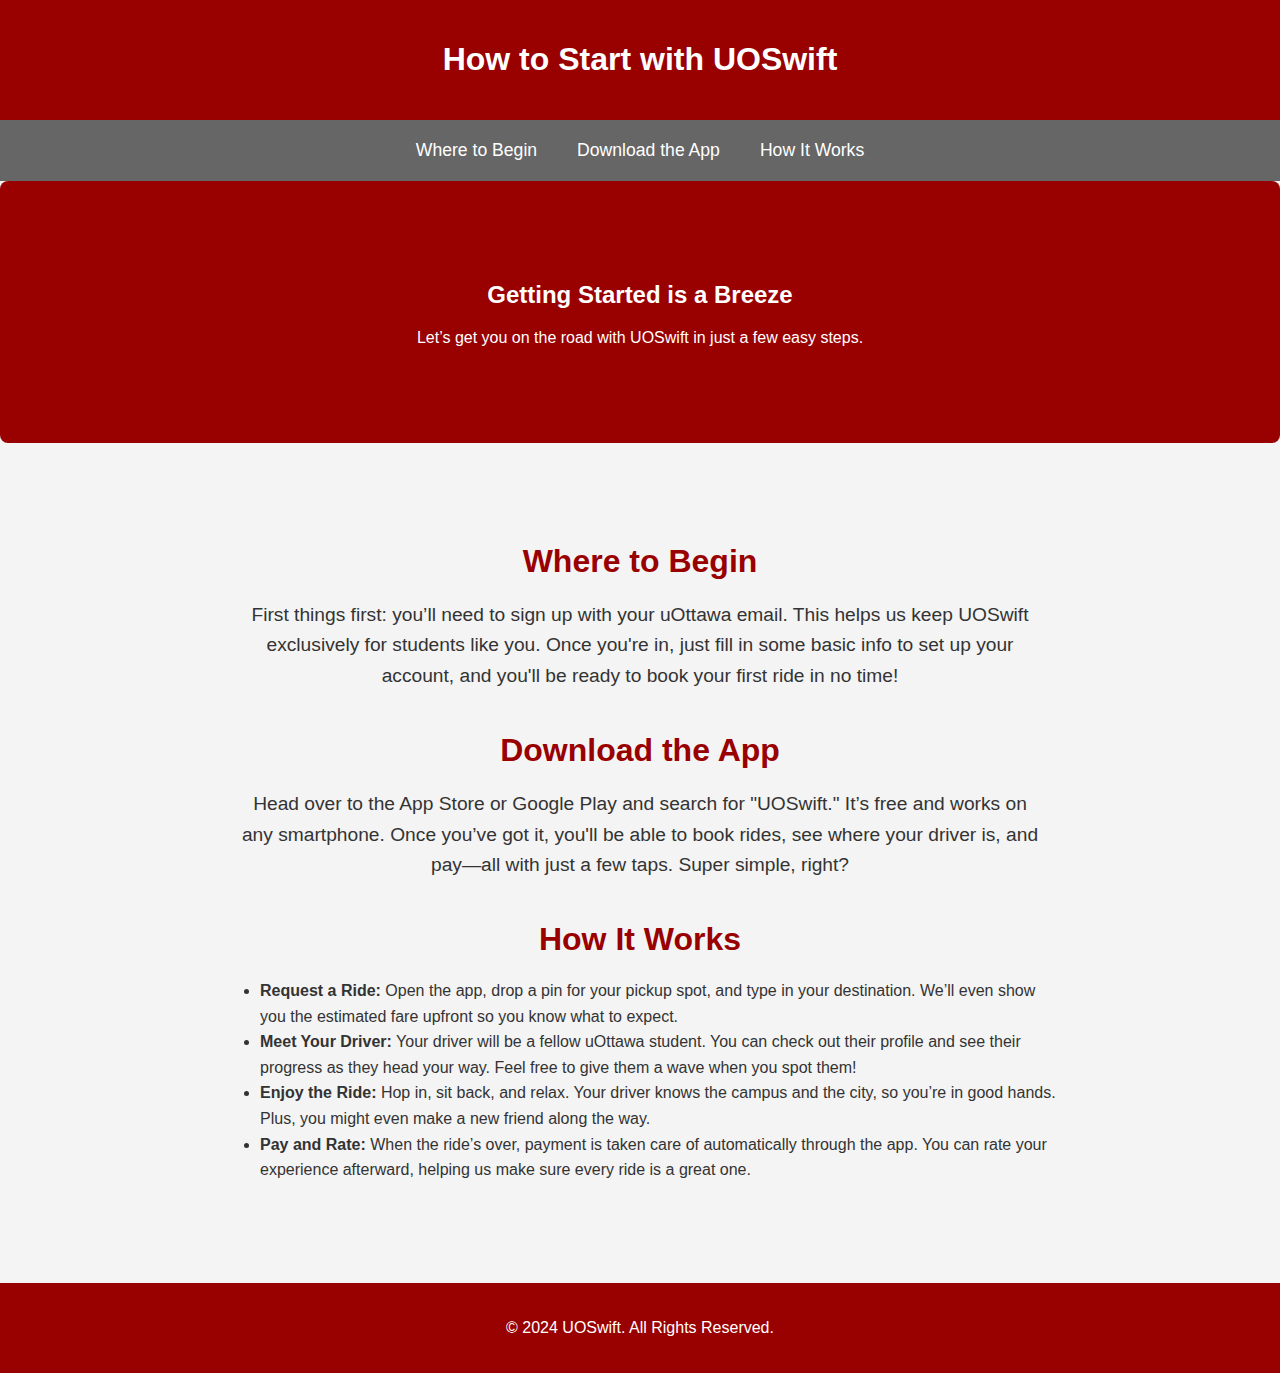
==== features.html @ 275db02c "Update and rename how_to_start.html to features.html" ====
<!DOCTYPE html>
<html lang="en">

<head>
    <meta charset="UTF-8">
    <meta name="viewport" content="width=device-width, initial-scale=1.0">
    <title>How to Start - UOSwift</title>
    <style>
        body {
            font-family: Arial, sans-serif;
            background-color: #f4f4f4;
            color: #333;
            margin: 0;
            padding: 0;
        }

        header {
            background-color: #990000; 
            color: white;
            padding: 20px 0;
            text-align: center;
        }

        nav {
            display: flex;
            justify-content: center;
            background-color: #666666; 
            padding: 10px 0;
        }

        nav a {
            color: white;
            padding: 10px 20px;
            text-decoration: none;
            font-size: 1.1em;
        }

        .container {
            max-width: 1200px;
            margin: auto;
            padding: 20px;
        }

        .hero {
            background-color: #990000; 
            color: white;
            text-align: center;
            padding: 80px 20px;
            border-radius: 8px;
            margin-bottom: 40px;
        }

        .section {
            margin: 40px 0;
        }

        .section h2 {
            font-size: 2em;
            margin-bottom: 20px;
            text-align: center;
            color: #990000;
        }

        .section p {
            text-align: center;
            font-size: 1.2em;
            max-width: 800px;
            margin: 0 auto;
            line-height: 1.6;
        }

        footer {
            background-color: #990000; 
            color: white;
            text-align: center;
            padding: 20px 0;
            margin-top: 40px;
        }
    </style>
</head>

<body>

    <header>
        <h1>How to Start with UOSwift</h1>
    </header>

    <nav>
        <a href="#begin">Where to Begin</a>
        <a href="#download">Download the App</a>
        <a href="#how-it-works">How It Works</a>
    </nav>

    <div class="hero">
        <h2>Getting Started is a Breeze</h2>
        <p>Let’s get you on the road with UOSwift in just a few easy steps.</p>
    </div>

    <div class="container">
        <section class="section" id="begin">
            <h2>Where to Begin</h2>
            <p>First things first: you’ll need to sign up with your uOttawa email. This helps us keep UOSwift exclusively for students like you. Once you're in, just fill in some basic info to set up your account, and you'll be ready to book your first ride in no time!</p>
        </section>

        <section class="section" id="download">
            <h2>Download the App</h2>
            <p>Head over to the App Store or Google Play and search for "UOSwift." It’s free and works on any smartphone. Once you’ve got it, you'll be able to book rides, see where your driver is, and pay—all with just a few taps. Super simple, right?</p>
        </section>

        <section class="section" id="how-it-works">
            <h2>How It Works</h2>
            <ul style="text-align: left; max-width: 800px; margin: 20px auto; line-height: 1.6;">
                <li><strong>Request a Ride:</strong> Open the app, drop a pin for your pickup spot, and type in your destination. We’ll even show you the estimated fare upfront so you know what to expect.</li>
                <li><strong>Meet Your Driver:</strong> Your driver will be a fellow uOttawa student. You can check out their profile and see their progress as they head your way. Feel free to give them a wave when you spot them!</li>
                <li><strong>Enjoy the Ride:</strong> Hop in, sit back, and relax. Your driver knows the campus and the city, so you’re in good hands. Plus, you might even make a new friend along the way.</li>
                <li><strong>Pay and Rate:</strong> When the ride’s over, payment is taken care of automatically through the app. You can rate your experience afterward, helping us make sure every ride is a great one.</li>
            </ul>
        </section>
    </div>

    <footer>
        <p>&copy; 2024 UOSwift. All Rights Reserved.</p>
    </footer>

</body>

</html>
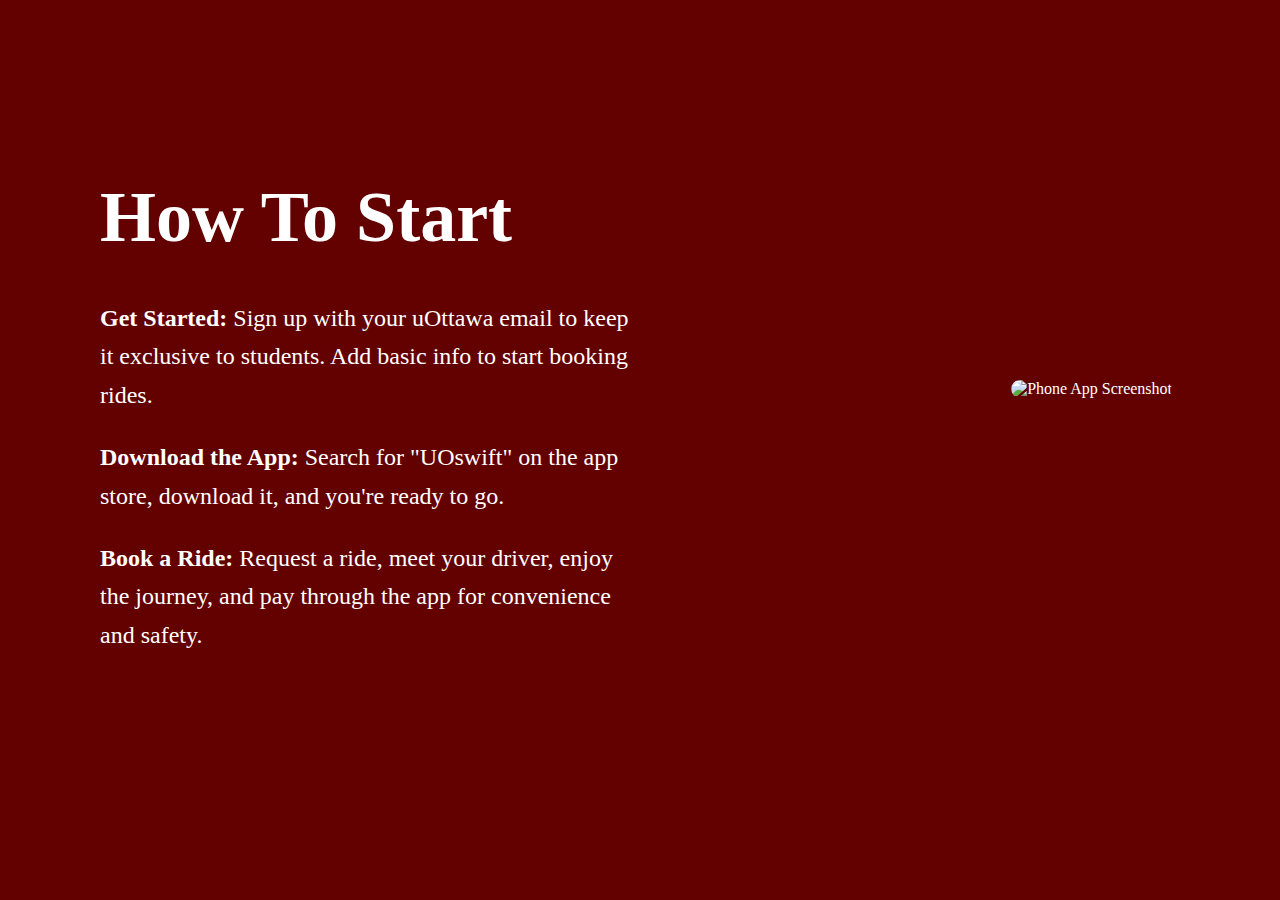
==== commit 4e34e4b6: "Update and rename how_to_start.html to features.html" ====
--- a/features.html
+++ b/features.html
@@ -3,124 +3,68 @@
 
 <head>
     <meta charset="UTF-8">
+    <meta http-equiv="X-UA-Compatible" content="IE=edge">
     <meta name="viewport" content="width=device-width, initial-scale=1.0">
-    <title>How to Start - UOSwift</title>
+    <title>uoSwift - How To Start</title>
     <style>
         body {
-            font-family: Arial, sans-serif;
-            background-color: #f4f4f4;
-            color: #333;
+            font-family: Migra;
             margin: 0;
-            padding: 0;
+            background-color: #630000;
+            color: white;
+            min-height: 100vh;
+            position: relative;
         }
 
-        header {
-            background-color: #990000; 
-            color: white;
-            padding: 20px 0;
-            text-align: center;
+        .how-to-start {
+            display: flex;
+            justify-content: space-between;
+            align-items: center;
+            padding: 100px;
+            position: relative;
+            z-index: 2;
         }
 
-        nav {
-            display: flex;
-            justify-content: center;
-            background-color: #666666; 
-            padding: 10px 0;
+        .how-to-start h2 {
+            font-size: 3em;
+            margin-bottom: 20px;
         }
 
-        nav a {
-            color: white;
-            padding: 10px 20px;
-            text-decoration: none;
-            font-size: 1.1em;
-        }
-
-        .container {
-            max-width: 1200px;
-            margin: auto;
-            padding: 20px;
-        }
-
-        .hero {
-            background-color: #990000; 
-            color: white;
-            text-align: center;
-            padding: 80px 20px;
-            border-radius: 8px;
-            margin-bottom: 40px;
-        }
-
-        .section {
-            margin: 40px 0;
-        }
-
-        .section h2 {
-            font-size: 2em;
-            margin-bottom: 20px;
-            text-align: center;
-            color: #990000;
-        }
-
-        .section p {
-            text-align: center;
-            font-size: 1.2em;
-            max-width: 800px;
-            margin: 0 auto;
+        .how-to-start .content {
+            font-size: 1.5em;
+            max-width: 50%;
             line-height: 1.6;
         }
 
-        footer {
-            background-color: #990000; 
-            color: white;
-            text-align: center;
-            padding: 20px 0;
-            margin-top: 40px;
+        .how-to-start .phone-container {
+            max-width: 40%;
+            display: flex;
+            justify-content: center;
+            align-items: center;
+        }
+
+        .how-to-start .phone-container img {
+            max-width: 250px;
+            height: auto;
+            border: 8px solid #630000;
+            border-radius: 20px;
         }
     </style>
 </head>
 
 <body>
 
-    <header>
-        <h1>How to Start with UOSwift</h1>
-    </header>
-
-    <nav>
-        <a href="#begin">Where to Begin</a>
-        <a href="#download">Download the App</a>
-        <a href="#how-it-works">How It Works</a>
-    </nav>
-
-    <div class="hero">
-        <h2>Getting Started is a Breeze</h2>
-        <p>Let’s get you on the road with UOSwift in just a few easy steps.</p>
-    </div>
-
-    <div class="container">
-        <section class="section" id="begin">
-            <h2>Where to Begin</h2>
-            <p>First things first: you’ll need to sign up with your uOttawa email. This helps us keep UOSwift exclusively for students like you. Once you're in, just fill in some basic info to set up your account, and you'll be ready to book your first ride in no time!</p>
-        </section>
-
-        <section class="section" id="download">
-            <h2>Download the App</h2>
-            <p>Head over to the App Store or Google Play and search for "UOSwift." It’s free and works on any smartphone. Once you’ve got it, you'll be able to book rides, see where your driver is, and pay—all with just a few taps. Super simple, right?</p>
-        </section>
-
-        <section class="section" id="how-it-works">
-            <h2>How It Works</h2>
-            <ul style="text-align: left; max-width: 800px; margin: 20px auto; line-height: 1.6;">
-                <li><strong>Request a Ride:</strong> Open the app, drop a pin for your pickup spot, and type in your destination. We’ll even show you the estimated fare upfront so you know what to expect.</li>
-                <li><strong>Meet Your Driver:</strong> Your driver will be a fellow uOttawa student. You can check out their profile and see their progress as they head your way. Feel free to give them a wave when you spot them!</li>
-                <li><strong>Enjoy the Ride:</strong> Hop in, sit back, and relax. Your driver knows the campus and the city, so you’re in good hands. Plus, you might even make a new friend along the way.</li>
-                <li><strong>Pay and Rate:</strong> When the ride’s over, payment is taken care of automatically through the app. You can rate your experience afterward, helping us make sure every ride is a great one.</li>
-            </ul>
-        </section>
-    </div>
-
-    <footer>
-        <p>&copy; 2024 UOSwift. All Rights Reserved.</p>
-    </footer>
+    <section class="how-to-start">
+        <div class="content">
+            <h2>How To Start</h2>
+            <p><strong>Get Started:</strong> Sign up with your uOttawa email to keep it exclusive to students. Add basic info to start booking rides.</p>
+            <p><strong>Download the App:</strong> Search for "UOswift" on the app store, download it, and you're ready to go.</p>
+            <p><strong>Book a Ride:</strong> Request a ride, meet your driver, enjoy the journey, and pay through the app for convenience and safety.</p>
+        </div>
+        <div class="phone-container">
+            <img src="phone.png" alt="Phone App Screenshot">
+        </div>
+    </section>
 
 </body>
 
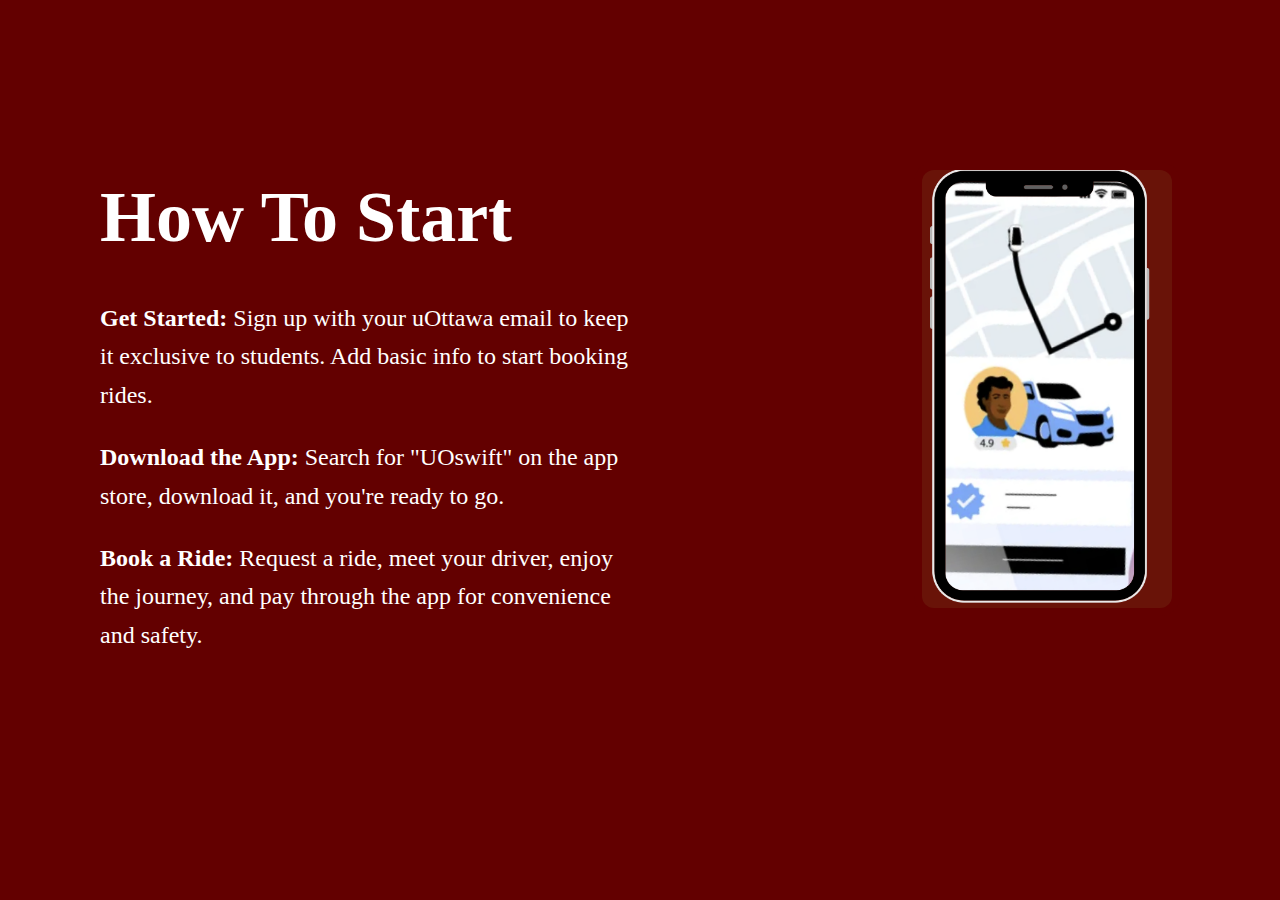
==== commit a1534661: "Update features.html" ====
--- a/features.html
+++ b/features.html
@@ -62,7 +62,7 @@
             <p><strong>Book a Ride:</strong> Request a ride, meet your driver, enjoy the journey, and pay through the app for convenience and safety.</p>
         </div>
         <div class="phone-container">
-            <img src="phone.png" alt="Phone App Screenshot">
+            <img src="./images/phone.png" alt="Phone App Screenshot">
         </div>
     </section>
 
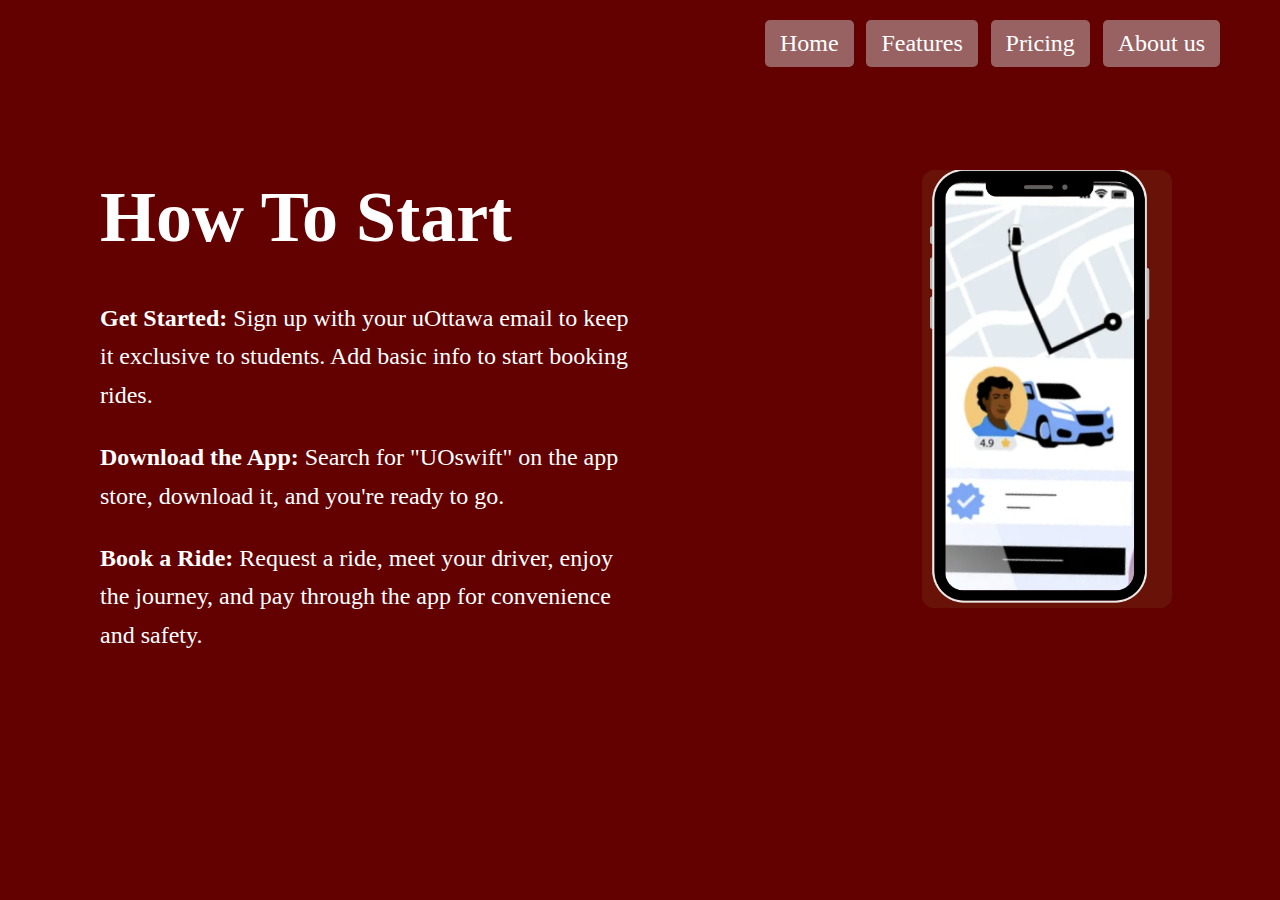
==== commit d9258996: "Update features.html" ====
--- a/features.html
+++ b/features.html
@@ -14,6 +14,33 @@
             color: white;
             min-height: 100vh;
             position: relative;
+        }
+
+        /* Navigation bar styling */
+        nav {
+            position: absolute;
+            top: 20px;
+            right: 20px;
+            margin-right: 40px;
+            display: flex;
+            gap: 1vw;
+            z-index: 2;
+        }
+
+        nav a {
+            color: white;
+            text-decoration: none;
+            font-size: 1.5em;
+            padding: 10px 15px;
+            background-color: rgba(205, 196, 196, 0.5);
+            border-radius: 5px;
+            transition: background-color 0.3s, transform 0.3s;
+        }
+
+        nav a:hover {
+            background-color: rgba(255, 255, 255, 0.7);
+            color: black;
+            transform: scale(1.1);
         }
 
         .how-to-start {
@@ -54,6 +81,14 @@
 
 <body>
 
+    <!-- Navigation bar -->
+    <nav>
+        <a href="index.html">Home</a>
+        <a href="features.html">Features</a>
+        <a href="pricing.html">Pricing</a>
+        <a href="team.html">About us</a>
+    </nav>
+
     <section class="how-to-start">
         <div class="content">
             <h2>How To Start</h2>
